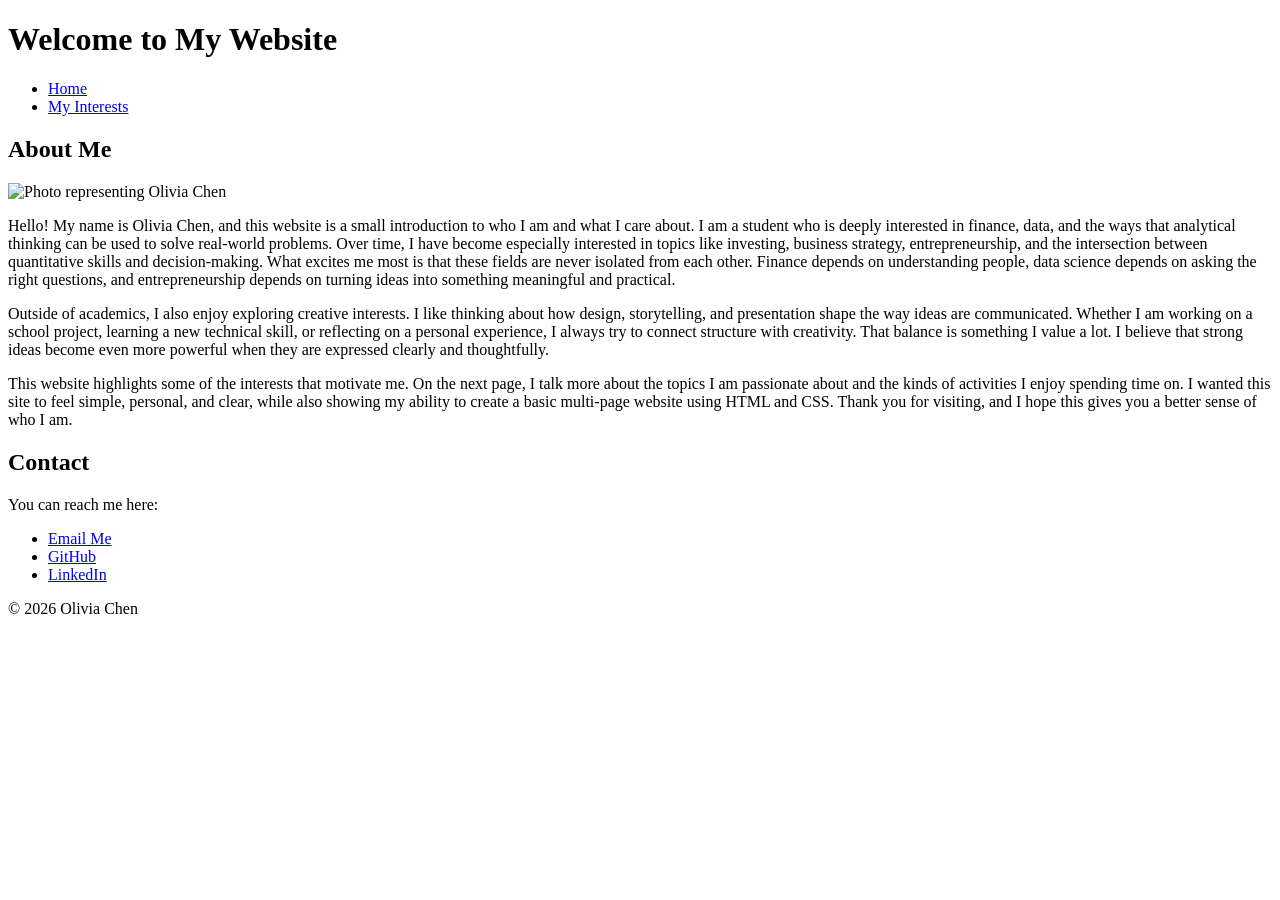
==== index.html @ 8ae70f6a "Create index.html" ====
<!DOCTYPE html>
<html lang="en">
<head>
  <meta charset="UTF-8" />
  <meta name="viewport" content="width=device-width, initial-scale=1.0" />
  <title>Olivia Chen | Personal Website</title>
  <link rel="stylesheet" href="style.css" />
</head>
<body>
  <header>
    <h1>Welcome to My Website</h1>
    <nav>
      <ul class="nav-list">
        <li><a href="index.html">Home</a></li>
        <li><a href="page2.html">My Interests</a></li>
      </ul>
    </nav>
  </header>

  <main>
    <section class="intro">
      <h2>About Me</h2>
      <img src="images/profile.jpg" alt="Photo representing Olivia Chen" class="main-image" />

      <p>
        Hello! My name is Olivia Chen, and this website is a small introduction to who I am and
        what I care about. I am a student who is deeply interested in finance, data, and the ways
        that analytical thinking can be used to solve real-world problems. Over time, I have become
        especially interested in topics like investing, business strategy, entrepreneurship, and the
        intersection between quantitative skills and decision-making. What excites me most is that
        these fields are never isolated from each other. Finance depends on understanding people,
        data science depends on asking the right questions, and entrepreneurship depends on turning
        ideas into something meaningful and practical.
      </p>

      <p>
        Outside of academics, I also enjoy exploring creative interests. I like thinking about how
        design, storytelling, and presentation shape the way ideas are communicated. Whether I am
        working on a school project, learning a new technical skill, or reflecting on a personal
        experience, I always try to connect structure with creativity. That balance is something I
        value a lot. I believe that strong ideas become even more powerful when they are expressed
        clearly and thoughtfully.
      </p>

      <p>
        This website highlights some of the interests that motivate me. On the next page, I talk
        more about the topics I am passionate about and the kinds of activities I enjoy spending
        time on. I wanted this site to feel simple, personal, and clear, while also showing my
        ability to create a basic multi-page website using HTML and CSS. Thank you for visiting,
        and I hope this gives you a better sense of who I am.
      </p>
    </section>

    <section class="contact">
      <h2>Contact</h2>
      <p>You can reach me here:</p>
      <ul>
        <li><a href="mailto:chen.yining@northeastern.edu">Email Me</a></li>
        <li><a href="https://github.com/oliviaychn" target="_blank">GitHub</a></li>
        <li><a href="https://www.linkedin.com/in/oliviayiningchen/" target="_blank">LinkedIn</a></li>
      </ul>
    </section>
  </main>

  <footer>
    <p>&copy; 2026 Olivia Chen</p>
  </footer>
</body>
</html>
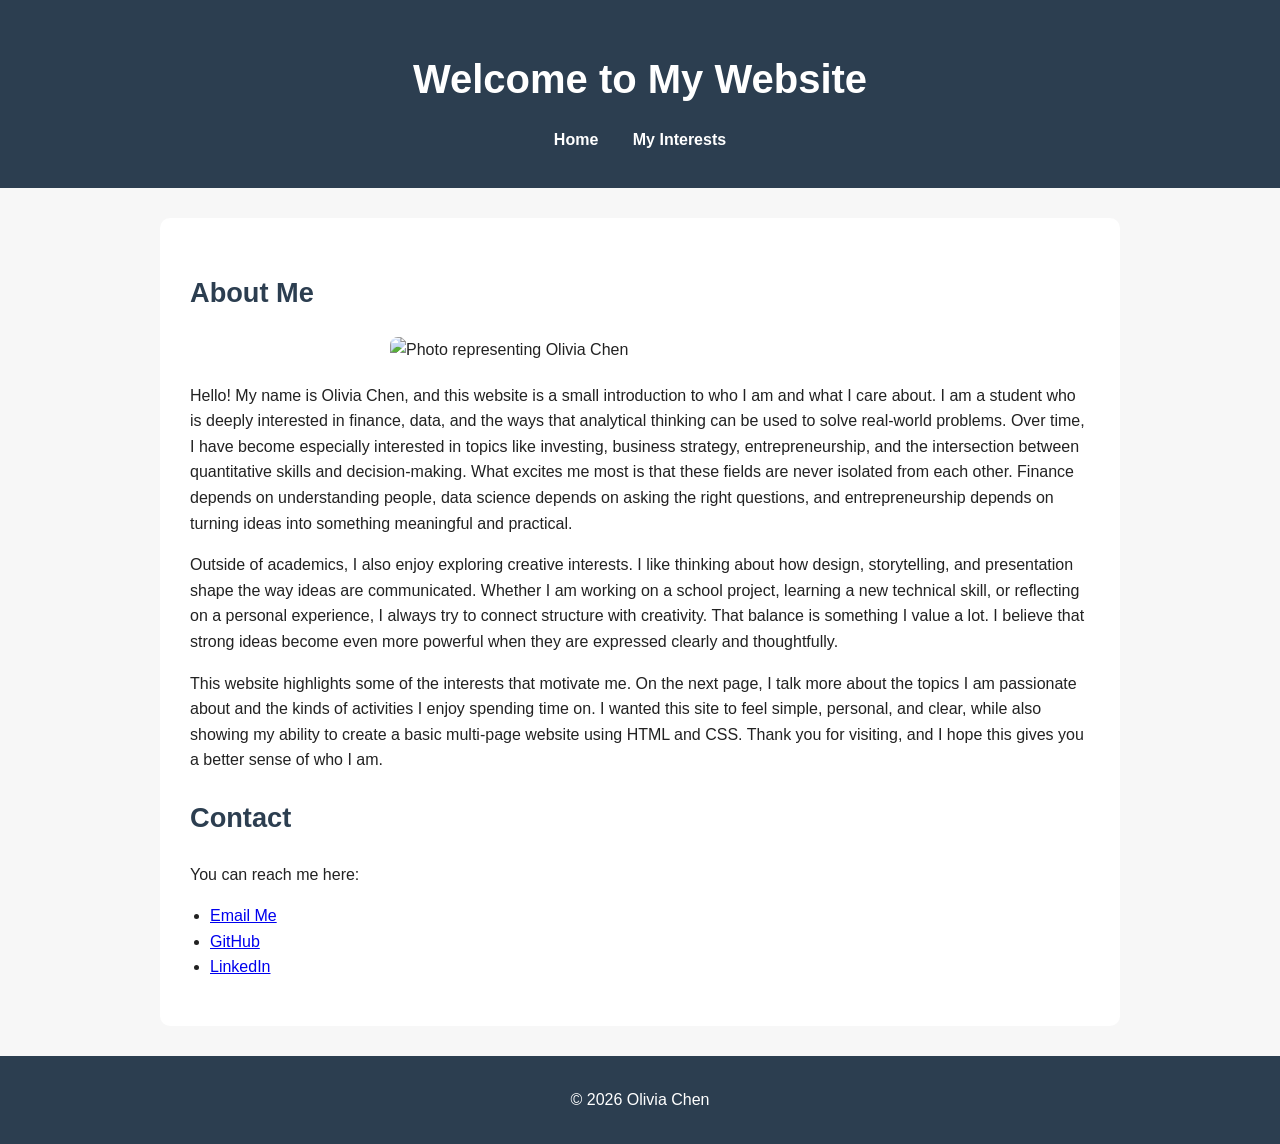
==== commit 68e6c2ac: "Update index.html" ====
--- a/index.html
+++ b/index.html
@@ -20,7 +20,7 @@
   <main>
     <section class="intro">
       <h2>About Me</h2>
-      <img src="images/profile.jpg" alt="Photo representing Olivia Chen" class="main-image" />
+      <img src="images/image1.jpg" alt="Photo representing Olivia Chen" class="main-image" />
 
       <p>
         Hello! My name is Olivia Chen, and this website is a small introduction to who I am and
--- a/style.css
+++ b/style.css
@@ -0,0 +1,77 @@
+body {
+  font-family: Arial, sans-serif;
+  margin: 0;
+  padding: 0;
+  line-height: 1.6;
+  background-color: #f7f7f7;
+  color: #222;
+}
+
+header {
+  background-color: #2c3e50;
+  color: white;
+  padding: 20px;
+  text-align: center;
+}
+
+nav {
+  margin-top: 10px;
+}
+
+.nav-list {
+  list-style: none;
+  padding: 0;
+}
+
+.nav-list li {
+  display: inline;
+  margin: 0 15px;
+}
+
+.nav-list a {
+  color: white;
+  text-decoration: none;
+  font-weight: bold;
+}
+
+.nav-list a:hover {
+  text-decoration: underline;
+}
+
+main {
+  max-width: 900px;
+  margin: 30px auto;
+  background-color: white;
+  padding: 30px;
+  border-radius: 10px;
+}
+
+h1 {
+  font-size: 2.5rem;
+  margin-bottom: 10px;
+}
+
+h2 {
+  font-size: 1.7rem;
+  color: #2c3e50;
+}
+
+.main-image {
+  width: 100%;
+  max-width: 500px;
+  display: block;
+  margin: 20px auto;
+  border-radius: 8px;
+}
+
+.contact ul {
+  padding-left: 20px;
+}
+
+footer {
+  text-align: center;
+  padding: 15px;
+  background-color: #2c3e50;
+  color: white;
+  margin-top: 30px;
+}
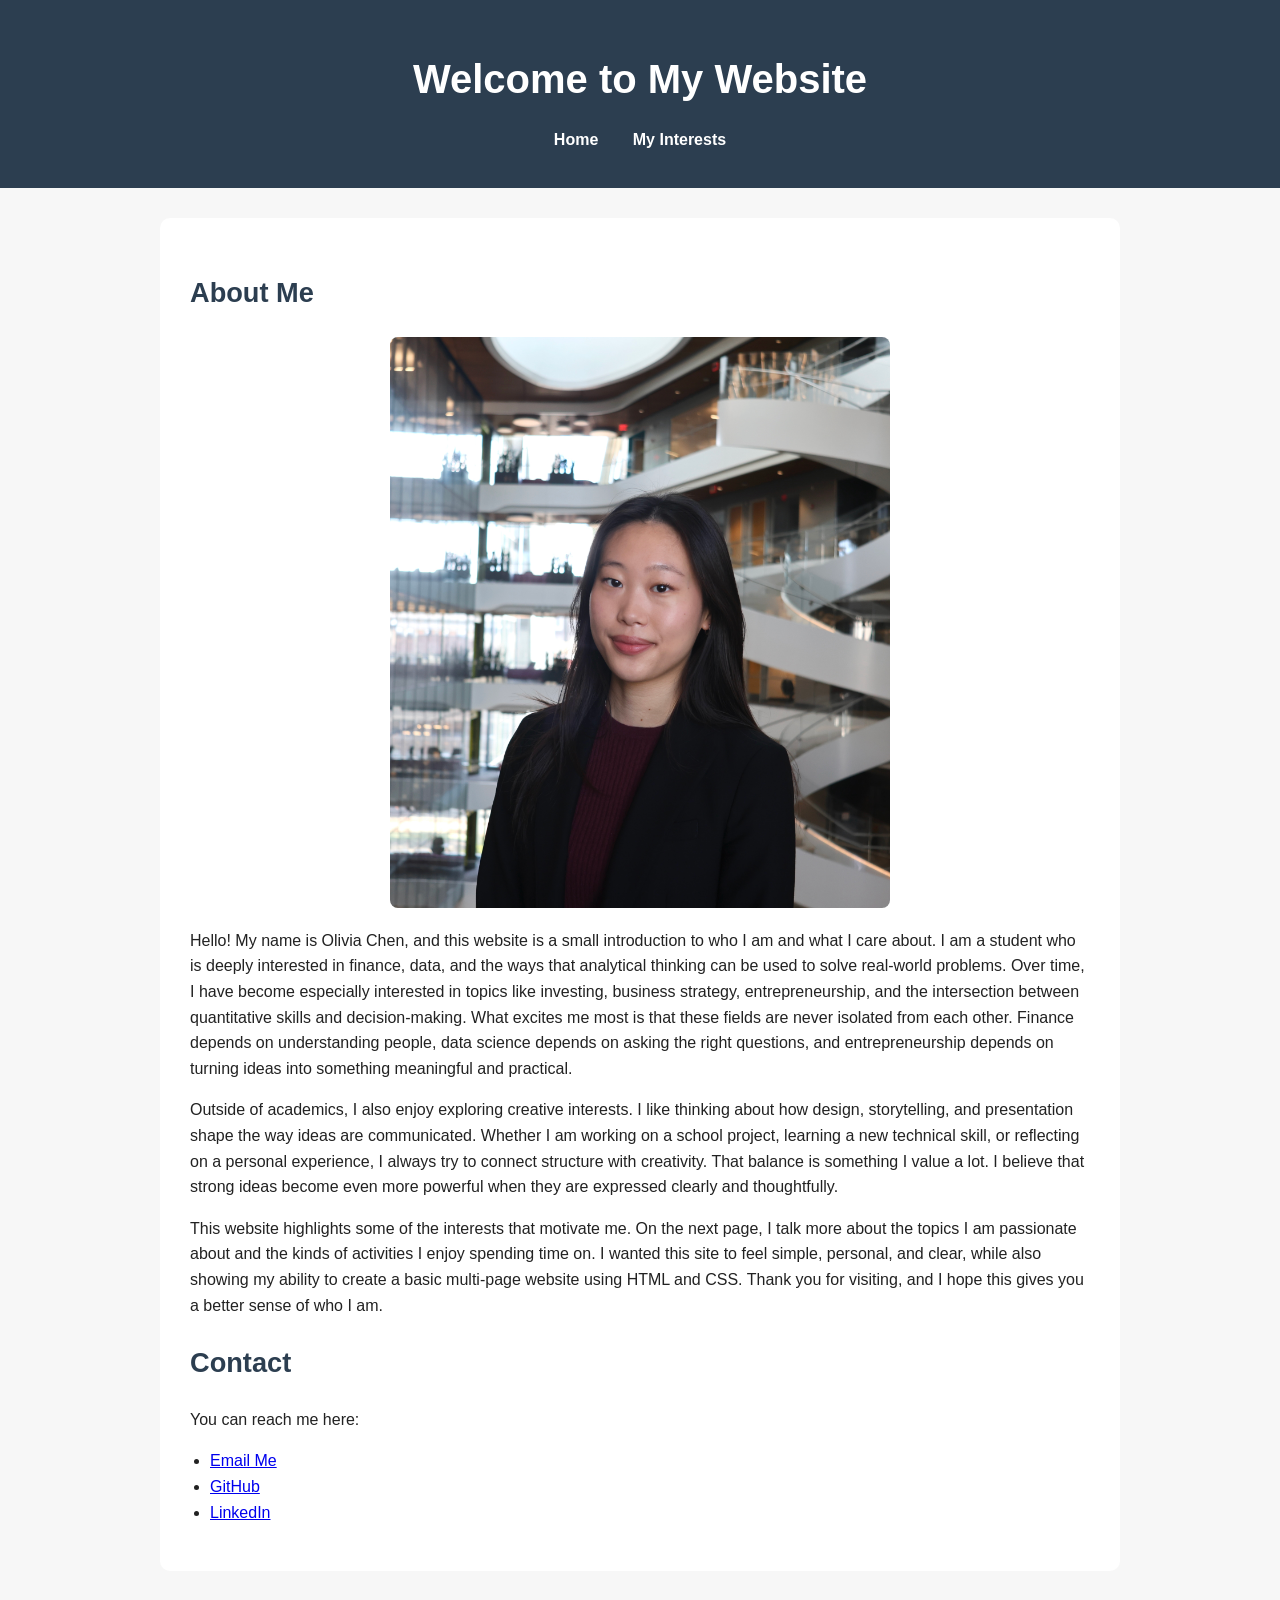
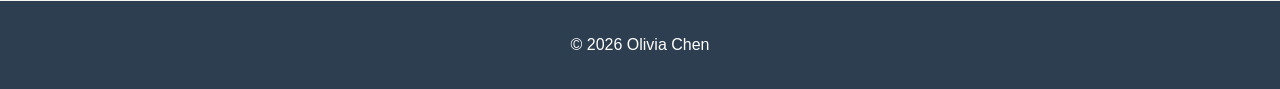
==== commit dfadf309: "Update index.html" ====
--- a/index.html
+++ b/index.html
@@ -20,7 +20,7 @@
   <main>
     <section class="intro">
       <h2>About Me</h2>
-      <img src="images/image1.jpg" alt="Photo representing Olivia Chen" class="main-image" />
+      <img src="images/image1.JPG" alt="Photo representing Olivia Chen" class="main-image" />
 
       <p>
         Hello! My name is Olivia Chen, and this website is a small introduction to who I am and
